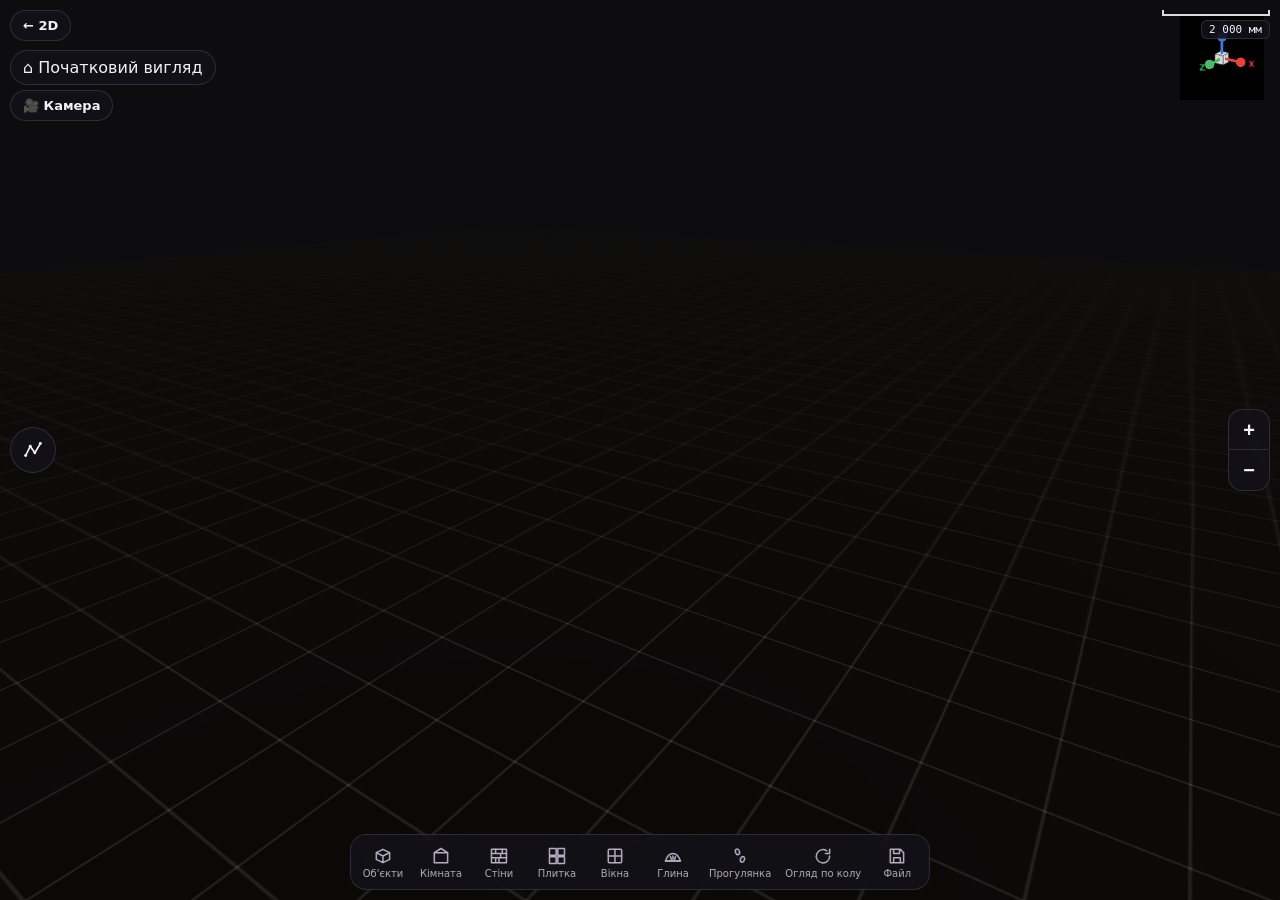
==== 3d/index.html @ ae43853b "3D: "Глина" — stick mass onto a surface, press it flat, cut along a line, triangular knife, notched " ====
<!DOCTYPE html>
<html lang="uk">
<head>
<meta charset="UTF-8">
<meta name="viewport" content="width=device-width, initial-scale=1.0, viewport-fit=cover, user-scalable=no">
<title>Creslarnet — 3D режим</title>

<link rel="manifest" href="../manifest.json">
<meta name="theme-color" content="#8338ec">
<link rel="icon" href="../icons/icon-192.png" type="image/png">
<link rel="apple-touch-icon" href="../icons/apple-touch-icon.png">
<meta name="apple-mobile-web-app-capable" content="yes">
<meta name="apple-mobile-web-app-status-bar-style" content="black-translucent">
<meta name="apple-mobile-web-app-title" content="Creslarnet">
<meta name="mobile-web-app-capable" content="yes">

<link rel="stylesheet" href="style.css">

<script type="importmap">
{
  "imports": {
    "three": "./vendor/three/three.module.min.js"
  }
}
</script>
</head>
<body>
  <canvas id="viewport"></canvas>

  <a href="../index.html" class="back-link" title="Повернутись до 2D-режиму">← 2D</a>
  <button id="resetViewBtn" class="back-link reset-view-btn" title="Скинути камеру до початкового вигляду">⌂ Початковий вигляд</button>

  <!-- "Камера" settings: field-of-view slider + look sensitivity, folded
       away behind this one button until asked for — see app.js. -->
  <button id="camSettingsBtn" class="back-link cam-settings-btn" title="Налаштування камери: кут огляду і чутливість повороту">🎥 Камера</button>
  <div id="camSettingsPanel" class="cam-settings-panel hidden">
    <div class="cam-settings-head">
      <span>Камера</span>
      <button id="camSettingsClose" title="Сховати">✕</button>
    </div>
    <label class="cam-row">
      <span>Кут огляду</span>
      <input type="range" id="fovSlider" min="60" max="120" step="1" value="60">
      <output id="fovValue">60°</output>
    </label>
    <label class="cam-row">
      <span>Чутливість повороту</span>
      <input type="range" id="lookSensSlider" min="20" max="300" step="5" value="100">
      <output id="lookSensValue">100%</output>
    </label>
  </div>

  <div id="crosshair" class="crosshair hidden" aria-hidden="true">
    <svg viewBox="0 0 24 24"><path d="M12 4v6M12 14v6M4 12h6M14 12h6"/></svg>
  </div>

  <!-- Dolly forward/back straight along the camera's own view direction —
       see wireZoomButton in app.js. -->
  <div id="zoomControl" class="zoom-control">
    <button id="zoomInBtn" title="Наблизити">+</button>
    <button id="zoomOutBtn" title="Віддалити — побачити більше, наприклад, всю стіну">−</button>
  </div>

  <!-- Room minimap — top-down floor plan with a dot for the camera and a
       wedge for which way it's facing. Only shown while actually standing
       inside a room (see updateMinimap in app.js). -->
  <div id="minimapWrap" class="minimap-wrap hidden">
    <canvas id="minimapCanvas" width="200" height="200"></canvas>
    <span id="minimapCoords" class="minimap-coords"></span>
  </div>

  <!-- Own dedicated corner button (not sharing the crowded bottom toolbar
       row) — tap to start/stop drawing a free 3D polyline. -->
  <button id="spatialLineFab" class="fab fab-spatialline" title="Жила — лінія в просторі по осях X / Y / Z / H">
    <svg viewBox="0 0 24 24"><path d="M4 18 L9 8 L14 15 L20 5"/><circle cx="4" cy="18" r="1.6" fill="currentColor" stroke="none"/><circle cx="9" cy="8" r="1.6" fill="currentColor" stroke="none"/><circle cx="14" cy="15" r="1.6" fill="currentColor" stroke="none"/><circle cx="20" cy="5" r="1.6" fill="currentColor" stroke="none"/></svg>
  </button>

  <button id="walkExit" class="walk-exit hidden">✕ Вихід із прогулянки</button>

  <div id="toast" class="toast hidden"></div>

  <div id="scaleBar" class="scale-bar" aria-hidden="true">
    <div id="scaleBarFill" class="scale-bar-fill"></div>
    <span id="scaleBarLabel" class="scale-bar-label">—</span>
  </div>

  <!-- Engineering-style dimension lines (arrow-to-arrow + mm label) spanning
       the selected object's own X/Y/Z extents -->
  <svg id="dimensionOverlay" class="dimension-overlay">
    <defs>
      <marker id="dimArrowX" viewBox="0 0 10 10" refX="8" refY="5" markerWidth="6" markerHeight="6" orient="auto-start-reverse">
        <path d="M0,0 L10,5 L0,10 z" fill="#d83e3e"></path>
      </marker>
      <marker id="dimArrowY" viewBox="0 0 10 10" refX="8" refY="5" markerWidth="6" markerHeight="6" orient="auto-start-reverse">
        <path d="M0,0 L10,5 L0,10 z" fill="#3a6cd8"></path>
      </marker>
      <marker id="dimArrowZ" viewBox="0 0 10 10" refX="8" refY="5" markerWidth="6" markerHeight="6" orient="auto-start-reverse">
        <path d="M0,0 L10,5 L0,10 z" fill="#3aa85a"></path>
      </marker>
      <marker id="dimArrowTotal" viewBox="0 0 10 10" refX="8" refY="5" markerWidth="7" markerHeight="7" orient="auto-start-reverse">
        <path d="M0,0 L10,5 L0,10 z" fill="#39ff7a"></path>
      </marker>
    </defs>
    <!-- The one overall "start of the object -> end of the object" span
         (its full bounding-box diagonal), always bright green so it reads
         at a glance next to the softer per-axis X/Y/Z lines below — shown
         automatically the moment an object is selected, which in practice
         is also the moment it's created (every add/convert/finish flow
         ends with select(newRecord)). -->
    <g id="dimGroupTotal" class="dim-group hidden">
      <line class="dim-line dim-line-total" marker-start="url(#dimArrowTotal)" marker-end="url(#dimArrowTotal)"></line>
      <text class="dim-text dim-text-total"></text>
    </g>
    <g id="dimGroupX" class="dim-group hidden">
      <line class="dim-line dim-line-x" marker-start="url(#dimArrowX)" marker-end="url(#dimArrowX)"></line>
      <text class="dim-text dim-text-x"></text>
    </g>
    <g id="dimGroupY" class="dim-group hidden">
      <line class="dim-line dim-line-y" marker-start="url(#dimArrowY)" marker-end="url(#dimArrowY)"></line>
      <text class="dim-text dim-text-y"></text>
    </g>
    <g id="dimGroupZ" class="dim-group hidden">
      <line class="dim-line dim-line-z" marker-start="url(#dimArrowZ)" marker-end="url(#dimArrowZ)"></line>
      <text class="dim-text dim-text-z"></text>
    </g>
    <!-- One <g class="hole-label"> per cut hole on the selected object,
         built/recycled in app.js's updateHoleLabels(). -->
    <g id="holeLabelsGroup"></g>
    <!-- Width/height callouts for every tile cut down from the standard
         size — always on, not gated by selection, built in
         updateTileCutLabels(). -->
    <g id="tileCutLabelsGroup"></g>
    <!-- Live segment-length readout while dragging a "Просторова лінія"
         gizmo arrow — see updateSpatialLineLengthLabel(). -->
    <g id="spatialLineLengthGroup" class="dim-group hidden">
      <line class="dim-line spatial-line-length-line"></line>
      <text class="dim-text spatial-line-length-text"></text>
    </g>
    <!-- Turn angle vs. the previous committed segment, from the second
         segment on — see computeSpatialLineTurnAngle()/updateSpatialLineAngleLabel(),
         toggled by the "Показати градуси" button in the draft pill. -->
    <g id="spatialLineAngleGroup" class="dim-group hidden">
      <text class="dim-text spatial-line-angle-text"></text>
    </g>
    <!-- One <g class="pipe-run-label"> per converted pipe/wire/rebar run
         from "Просторова лінія" — always on, built in
         updateSpatialLineTypeLabels(). -->
    <g id="spatialLineLabelsGroup"></g>
    <!-- One <g class="room-part-label"> per room part (floor, ceiling, 4
         walls) — a small colour-matched badge with its virtual reference
         letter (A–F). Always on while inside/near a room, built in
         updateRoomPartLabels(). -->
    <g id="roomPartLabelsGroup"></g>
  </svg>

  <!-- Selection contextual panel (shown when an object is picked) -->
  <div id="selectionPanel" class="panel selection-panel hidden"></div>

  <!-- "⚙ Властивості" chip — pops up under the finger after a long press on
       the selected object; tapping it opens the properties panel below. -->
  <button id="propsIcon" class="props-icon hidden">⚙ Властивості</button>
  <div id="propsPanel" class="panel props-panel hidden"></div>

  <!-- Transient pill shown during move-drag / hole-placement sub-modes -->
  <div id="modePill" class="mode-pill hidden"></div>

  <!-- Popovers opened from the bottom toolbar -->
  <div id="popover" class="panel popover hidden"></div>

  <nav id="toolbar" class="toolbar">
    <button class="tb-btn" data-panel="objects" title="Об'єкти">
      <svg viewBox="0 0 24 24"><path d="M4 8 L12 4 L20 8 L20 16 L12 20 L4 16 Z M4 8 L12 12 L20 8 M12 12 L12 20"/></svg>
      <span>Об'єкти</span>
    </button>
    <button class="tb-btn" data-panel="room" title="Кімната">
      <svg viewBox="0 0 24 24"><path d="M4 20 V8 L12 3 L20 8 V20 Z M4 20 H20 M4 8 H20"/></svg>
      <span>Кімната</span>
    </button>
    <button class="tb-btn" data-panel="walls" title="Стіни">
      <svg viewBox="0 0 24 24"><rect x="3" y="4" width="18" height="16"/><path d="M3 9 H21 M3 14 H21 M8 4 V9 M14 9 V14 M8 14 V19 M16 4 V9 M12 14 V19"/></svg>
      <span>Стіни</span>
    </button>
    <button class="tb-btn" data-panel="tile3d" title="Плитка">
      <svg viewBox="0 0 24 24"><rect x="3" y="3" width="8" height="8"/><rect x="13" y="3" width="8" height="8"/><rect x="3" y="13" width="8" height="8"/><rect x="13" y="13" width="8" height="8"/></svg>
      <span>Плитка</span>
    </button>
    <button class="tb-btn" data-panel="windows" title="Вікна">
      <svg viewBox="0 0 24 24"><rect x="4" y="4" width="16" height="16" rx="1"/><path d="M12 4 V20 M4 12 H20"/></svg>
      <span>Вікна</span>
    </button>
    <button class="tb-btn" id="clayToggle" title="Глина — наліпити масу на поверхню, розплющити, різати, прорізати рівчики">
      <svg viewBox="0 0 24 24"><path d="M3 18 C5 12 8 9 12 9 C16 9 19 12 21 18 Z"/><path d="M3 18 H21"/><path d="M9 13 L10 16 M12 12 L12 16 M15 13 L14 16"/></svg>
      <span>Глина</span>
    </button>
    <button class="tb-btn" id="walkToggle" title="Прогулянка від першої особи">
      <svg viewBox="0 0 24 24"><ellipse cx="9" cy="7" rx="2.4" ry="3.4" transform="rotate(-18 9 7)"/><ellipse cx="15" cy="16" rx="2.4" ry="3.4" transform="rotate(18 15 16)"/></svg>
      <span>Прогулянка</span>
    </button>
    <button class="tb-btn" id="autoRotateToggle" title="Огляд по колу на місці — камера сама повільно обертається">
      <svg viewBox="0 0 24 24"><path d="M20 12 A8 8 0 1 1 16.6 5.8"/><path d="M20 4 V9 H15" fill="none"/></svg>
      <span>Огляд по колу</span>
    </button>
    <button class="tb-btn" data-panel="file" title="Файл">
      <svg viewBox="0 0 24 24"><path d="M4 4 H16 L20 8 V20 H4 Z M8 4 V9 H15 V4 M8 20 V14 H16 V20"/></svg>
      <span>Файл</span>
    </button>
  </nav>

  <input type="file" id="fileInput" accept="application/json,.json" class="hidden">

  <script type="module" src="app.js"></script>
</body>
</html>
---- 3d/style.css ----
:root {
  --accent: #8338ec;
  --accent-ink: #6423c4;
  --hud-bg: rgba(20, 18, 26, 0.78);
  --hud-bg-solid: #1c1a22;
  --hud-line: rgba(255, 255, 255, 0.12);
  --hud-text: #f4f2f8;
  --hud-text-muted: #b3aec0;
  --danger: #e0776a;
}

* { box-sizing: border-box; -webkit-tap-highlight-color: transparent; }

html, body {
  margin: 0;
  height: 100%;
  overflow: hidden;
  background: #16232a;
  font-family: "Public Sans", "Segoe UI", system-ui, sans-serif;
  color: var(--hud-text);
}

.hidden { display: none !important; }

#viewport {
  position: fixed;
  inset: 0;
  display: block;
  touch-action: none;
}

/* ---------- back link ---------- */
.back-link {
  position: fixed;
  top: max(10px, env(safe-area-inset-top));
  left: 10px;
  z-index: 20;
  background: var(--hud-bg);
  color: var(--hud-text);
  text-decoration: none;
  font-size: 13px;
  font-weight: 600;
  padding: 7px 12px;
  border-radius: 999px;
  border: 1px solid var(--hud-line);
  backdrop-filter: blur(8px);
}

.reset-view-btn {
  top: calc(max(10px, env(safe-area-inset-top)) + 40px);
  font: inherit;
  cursor: pointer;
}

/* ---------- "Камера" settings: button + fold-away panel ---------- */
.cam-settings-btn {
  top: calc(max(10px, env(safe-area-inset-top)) + 80px);
  font: inherit;
  font-size: 13px;
  font-weight: 600;
  cursor: pointer;
}
.cam-settings-btn.on { background: var(--accent); border-color: var(--accent); }
.cam-settings-panel {
  position: fixed;
  top: calc(max(10px, env(safe-area-inset-top)) + 120px);
  left: 10px;
  z-index: 22;
  width: min(250px, calc(100vw - 20px));
  background: var(--hud-bg-solid);
  border: 1px solid var(--hud-line);
  border-radius: 12px;
  padding: 8px 10px 10px;
  box-shadow: 0 12px 32px -10px rgba(0, 0, 0, 0.55);
}
.cam-settings-head {
  display: flex;
  align-items: center;
  justify-content: space-between;
  font-size: 11px;
  text-transform: uppercase;
  letter-spacing: 0.08em;
  color: var(--hud-text-muted);
  font-weight: 600;
  margin-bottom: 4px;
}
.cam-settings-head button {
  border: none;
  background: none;
  color: var(--hud-text-muted);
  font-size: 14px;
  padding: 2px 4px;
  cursor: pointer;
}
.cam-row {
  display: grid;
  grid-template-columns: 1fr auto;
  align-items: center;
  column-gap: 8px;
  font-size: 12.5px;
  margin-top: 6px;
}
.cam-row span { grid-column: 1; }
.cam-row output {
  grid-column: 2;
  grid-row: 1;
  font-variant-numeric: tabular-nums;
  color: var(--hud-text-muted);
}
.cam-row input[type="range"] {
  grid-column: 1 / -1;
  width: 100%;
  accent-color: var(--accent);
  margin: 4px 0 0;
}

/* ---------- bottom toolbar ---------- */
.toolbar {
  position: fixed;
  left: 50%;
  bottom: max(10px, env(safe-area-inset-bottom));
  transform: translateX(-50%);
  z-index: 20;
  display: flex;
  gap: 2px;
  padding: 4px;
  overflow-x: auto;
  background: var(--hud-bg);
  border: 1px solid var(--hud-line);
  border-radius: 16px;
  backdrop-filter: blur(10px);
  max-width: calc(100vw - 16px);
}

.tb-btn {
  display: flex;
  flex-direction: column;
  align-items: center;
  gap: 2px;
  min-width: 56px;
  padding: 7px 6px 6px;
  border: none;
  background: transparent;
  color: var(--hud-text-muted);
  border-radius: 12px;
  font: inherit;
  font-size: 10px;
  cursor: pointer;
}

.tb-btn svg {
  width: 20px;
  height: 20px;
  fill: none;
  stroke: currentColor;
  stroke-width: 1.8;
  stroke-linecap: round;
  stroke-linejoin: round;
}

.tb-btn.active, .tb-btn.on {
  background: var(--accent);
  color: #fff;
}

.tb-btn:active { opacity: 0.8; }

/* ---------- generic floating panel ---------- */
.panel {
  position: fixed;
  left: 50%;
  bottom: calc(64px + max(10px, env(safe-area-inset-bottom)));
  transform: translateX(-50%);
  z-index: 19;
  background: var(--hud-bg-solid);
  border: 1px solid var(--hud-line);
  border-radius: 14px;
  padding: 10px;
  max-width: calc(100vw - 16px);
  width: 300px;
  max-height: 46vh;
  overflow-y: auto;
  box-shadow: 0 12px 32px -10px rgba(0, 0, 0, 0.55);
}

/* ---------- selection panel as a drag-to-open drawer ----------
   Bottom-centre is exactly where a just-selected object's own move/rotate
   gizmo tends to land on screen too (objects are usually somewhere near the
   middle of the view when you tap them) — the full panel sitting there,
   solid, made the gizmo behind it completely untouchable the moment
   anything was selected, with no way to get it out of the way. Now it opens
   collapsed to just a small grip handle (see select() resetting the state
   on every new selection) — full controls are one drag/tap of the handle
   away, and the same gesture collapses it back down when you want the 3D
   view clear again. */
.selection-panel { padding: 0; overflow: visible; }
.panel-grip {
  display: flex;
  align-items: center;
  justify-content: center;
  gap: 8px;
  height: 40px;
  padding: 0 14px;
  touch-action: none;
  cursor: grab;
}
.grip-bar { width: 36px; height: 4px; border-radius: 2px; background: var(--hud-line); }
.grip-label {
  font-size: 12px;
  font-weight: 600;
  color: var(--hud-text-muted);
  white-space: nowrap;
  overflow: hidden;
  text-overflow: ellipsis;
}
.panel-body { display: none; padding: 0 10px 10px; }
.selection-panel:not(.collapsed) .panel-body {
  display: block;
  max-height: 42vh;
  overflow-y: auto;
}

.panel h3 {
  margin: 0 0 8px;
  font-size: 11px;
  text-transform: uppercase;
  letter-spacing: 0.08em;
  color: var(--hud-text-muted);
  font-weight: 600;
}

.panel-row {
  display: flex;
  flex-wrap: wrap;
  gap: 6px;
  margin-bottom: 10px;
}

.panel-row:last-child { margin-bottom: 0; }

.pbtn {
  display: flex;
  align-items: center;
  gap: 6px;
  padding: 8px 10px;
  border-radius: 9px;
  border: 1px solid var(--hud-line);
  background: #262330;
  color: var(--hud-text);
  font: inherit;
  font-size: 12.5px;
  cursor: pointer;
}

.pbtn svg {
  width: 16px;
  height: 16px;
  fill: none;
  stroke: currentColor;
  stroke-width: 1.8;
  stroke-linecap: round;
  stroke-linejoin: round;
}

.pbtn.wide { flex: 1 1 100%; justify-content: center; }

.library-row {
  flex-wrap: nowrap;
  width: 100%;
}

.library-row .pbtn:first-child {
  flex: 1;
  min-width: 0;
  overflow: hidden;
  text-overflow: ellipsis;
  white-space: nowrap;
  justify-content: flex-start;
}
.pbtn.on { background: var(--accent); border-color: var(--accent); }
.pbtn.danger { color: var(--danger); }
.pbtn.danger:active { background: rgba(224, 119, 106, 0.15); }

.swatch {
  width: 30px;
  height: 30px;
  border-radius: 50%;
  border: 2px solid transparent;
  padding: 0;
  cursor: pointer;
}

.swatch.selected { border-color: #fff; }

.swatch-custom {
  width: 30px;
  height: 30px;
  border-radius: 50%;
  border: 1px solid var(--hud-line);
  padding: 0;
  background: conic-gradient(red, yellow, lime, cyan, blue, magenta, red);
  cursor: pointer;
}

.close-x {
  position: absolute;
  top: 8px;
  right: 8px;
  width: 26px;
  height: 26px;
  border-radius: 50%;
  border: none;
  background: #2c2938;
  color: var(--hud-text);
  font-size: 14px;
  line-height: 1;
  cursor: pointer;
}

.panel-title {
  font-weight: 700;
  font-size: 14px;
  margin: 0 0 8px;
  padding-right: 24px;
}

.stepper {
  display: flex;
  align-items: center;
  gap: 8px;
  background: #262330;
  border: 1px solid var(--hud-line);
  border-radius: 9px;
  padding: 4px 8px;
}

.stepper button {
  width: 24px;
  height: 24px;
  border-radius: 50%;
  border: none;
  background: #3a3648;
  color: var(--hud-text);
  font-size: 14px;
  cursor: pointer;
}

.stepper span {
  min-width: 44px;
  text-align: center;
  font-variant-numeric: tabular-nums;
  font-size: 12.5px;
}

/* ---------- optical zoom (camera.fov) ---------- */
.zoom-control {
  position: fixed;
  right: max(10px, env(safe-area-inset-right));
  top: 50%;
  transform: translateY(-50%);
  z-index: 18;
  display: flex;
  flex-direction: column;
  background: var(--hud-bg);
  border: 1px solid var(--hud-line);
  border-radius: 14px;
  backdrop-filter: blur(8px);
  overflow: hidden;
}
.zoom-control button {
  width: 40px;
  height: 40px;
  border: none;
  background: none;
  color: var(--hud-text);
  font-size: 20px;
  font-weight: 600;
  line-height: 1;
  cursor: pointer;
}
.zoom-control button:first-child { border-bottom: 1px solid var(--hud-line); }
.zoom-control button:active { background: rgba(255, 255, 255, 0.12); }

/* ---------- "Просторова лінія" — own corner button, not in the toolbar ---------- */
.fab {
  position: fixed;
  z-index: 19;
  width: 46px;
  height: 46px;
  border-radius: 50%;
  border: 1px solid var(--hud-line);
  background: var(--hud-bg);
  backdrop-filter: blur(8px);
  color: var(--hud-text);
  display: flex;
  align-items: center;
  justify-content: center;
  padding: 0;
}
.fab svg { width: 22px; height: 22px; fill: none; stroke: currentColor; stroke-width: 1.8; stroke-linecap: round; stroke-linejoin: round; }
.fab.on { background: var(--accent); border-color: var(--accent); color: #fff; }
.fab-spatialline {
  left: max(10px, env(safe-area-inset-left));
  top: 50%;
  transform: translateY(-50%);
}

/* ---------- scale bar ---------- */
.scale-bar {
  position: fixed;
  right: max(10px, env(safe-area-inset-right));
  top: max(10px, env(safe-area-inset-top));
  z-index: 17;
  display: flex;
  flex-direction: column;
  align-items: flex-end;
  gap: 4px;
  pointer-events: none;
}

.scale-bar-fill {
  height: 6px;
  min-width: 4px;
  border-left: 2px solid rgba(255, 255, 255, 0.85);
  border-right: 2px solid rgba(255, 255, 255, 0.85);
  border-bottom: 2px solid rgba(255, 255, 255, 0.85);
  transition: width 0.1s ease-out;
}

.scale-bar-label {
  font-family: "IBM Plex Mono", ui-monospace, monospace;
  font-size: 11px;
  font-variant-numeric: tabular-nums;
  color: var(--hud-text);
  background: var(--hud-bg);
  border: 1px solid var(--hud-line);
  border-radius: 6px;
  padding: 2px 7px;
  backdrop-filter: blur(6px);
}

/* ---------- engineering-style dimension lines on the selected object ---------- */
.dimension-overlay {
  position: fixed;
  inset: 0;
  width: 100%;
  height: 100%;
  z-index: 16;
  pointer-events: none;
}
.dim-group.hidden { display: none; }
.dim-line { stroke-width: 1.5; }
.dim-line-x { stroke: #d83e3e; }
.dim-line-y { stroke: #3a6cd8; }
.dim-line-z { stroke: #3aa85a; }
.dim-text {
  font-family: "IBM Plex Mono", ui-monospace, monospace;
  font-size: 11px;
  font-weight: 700;
  paint-order: stroke;
  stroke: rgba(20, 18, 26, 0.85);
  stroke-width: 3px;
  stroke-linejoin: round;
  text-anchor: middle;
  dominant-baseline: middle;
}
.dim-text-x { fill: #ff8f8f; }
.dim-text-y { fill: #8fb4ff; }
.dim-text-z { fill: #7be09a; }
.dim-line-total { stroke: #39ff7a; stroke-width: 2.25; }
.dim-text-total {
  font-family: "IBM Plex Mono", ui-monospace, monospace;
  font-size: 12px;
  font-weight: 800;
  fill: #39ff7a;
  paint-order: stroke;
  stroke: rgba(20, 18, 26, 0.85);
  stroke-width: 3px;
  stroke-linejoin: round;
  text-anchor: middle;
  dominant-baseline: middle;
}

/* ---------- hole/cutout diameter callouts ---------- */
.hole-label .hole-leader { stroke: #f4f2f8; stroke-width: 1.2; opacity: 0.85; }
.hole-label .hole-dot { fill: #f4f2f8; }
.hole-label .hole-text {
  font-family: "IBM Plex Mono", ui-monospace, monospace;
  font-size: 11px;
  font-weight: 700;
  fill: #f4f2f8;
  paint-order: stroke;
  stroke: rgba(20, 18, 26, 0.85);
  stroke-width: 3px;
  stroke-linejoin: round;
  dominant-baseline: middle;
}

/* ---------- "Просторова лінія" — live length + converted-run labels ---------- */
.spatial-line-length-line { stroke: #8338ec; stroke-width: 1.5; }
.spatial-line-length-text {
  font-family: "IBM Plex Mono", ui-monospace, monospace;
  font-size: 12px;
  font-weight: 700;
  fill: #cbb0ff;
  paint-order: stroke;
  stroke: rgba(20, 18, 26, 0.85);
  stroke-width: 3px;
  stroke-linejoin: round;
  text-anchor: middle;
  dominant-baseline: middle;
}
.spatial-line-angle-text {
  font-family: "IBM Plex Mono", ui-monospace, monospace;
  font-size: 12px;
  font-weight: 700;
  fill: #ffd60a;
  paint-order: stroke;
  stroke: rgba(20, 18, 26, 0.85);
  stroke-width: 3px;
  stroke-linejoin: round;
  text-anchor: middle;
  dominant-baseline: middle;
}
.pipe-run-label {
  font-family: "IBM Plex Mono", ui-monospace, monospace;
  font-size: 11px;
  font-weight: 700;
  fill: #f4f2f8;
  paint-order: stroke;
  stroke: rgba(20, 18, 26, 0.85);
  stroke-width: 3px;
  stroke-linejoin: round;
  text-anchor: middle;
  dominant-baseline: middle;
}

/* ---------- room part reference letters (floor/ceiling/walls, A–F) ---------- */
.room-part-badge {
  stroke: rgba(20, 18, 26, 0.85);
  stroke-width: 1.5px;
}
.room-part-text {
  font-family: "IBM Plex Mono", ui-monospace, monospace;
  font-size: 11px;
  font-weight: 700;
  fill: #14121a;
  text-anchor: middle;
  dominant-baseline: middle;
  pointer-events: none;
}

/* ---------- object dimension readout ---------- */
.dim-readout {
  margin: 0 0 10px;
  font-family: "IBM Plex Mono", ui-monospace, monospace;
  font-size: 12.5px;
  font-variant-numeric: tabular-nums;
  color: var(--hud-text-muted);
}

/* ---------- per-axis resize (arrows + exact-mm field) ---------- */
.size-section {
  display: flex;
  flex-direction: column;
  gap: 6px;
  margin-bottom: 10px;
}

.size-row {
  display: flex;
  align-items: center;
  gap: 6px;
}

.axis-label {
  width: 14px;
  flex-shrink: 0;
  font-family: "IBM Plex Mono", ui-monospace, monospace;
  font-weight: 700;
  font-size: 12px;
  color: var(--hud-text-muted);
  text-align: center;
}

.stepper-btn {
  width: 26px;
  height: 26px;
  flex-shrink: 0;
  border-radius: 50%;
  border: none;
  background: #3a3648;
  color: var(--hud-text);
  font-size: 15px;
  line-height: 1;
  cursor: pointer;
}

.size-input {
  flex: 1;
  min-width: 0;
  background: #262330;
  border: 1px solid var(--hud-line);
  border-radius: 7px;
  color: var(--hud-text);
  padding: 6px 4px;
  font: inherit;
  font-size: 13px;
  text-align: center;
  font-variant-numeric: tabular-nums;
}

.size-input:focus-visible {
  outline: 2px solid var(--accent);
  outline-offset: 1px;
}

.unit-label {
  width: 24px;
  flex-shrink: 0;
  font-size: 11px;
  color: var(--hud-text-muted);
}

/* ---------- transient mode pill (move / hole placement / paper drawing) ---------- */
.mode-pill {
  position: fixed;
  left: 50%;
  bottom: calc(64px + max(10px, env(safe-area-inset-bottom)));
  transform: translateX(-50%);
  z-index: 21;
  display: flex;
  align-items: center;
  justify-content: center;
  flex-wrap: wrap;
  gap: 10px;
  max-width: calc(100vw - 16px);
  background: var(--hud-bg-solid);
  border: 1px solid var(--accent);
  border-radius: 16px;
  padding: 8px 8px 8px 16px;
  font-size: 13px;
  box-shadow: 0 12px 32px -10px rgba(0, 0, 0, 0.55);
}

.mode-pill button {
  border: none;
  background: var(--accent);
  color: #fff;
  border-radius: 999px;
  padding: 7px 14px;
  font: inherit;
  font-size: 12.5px;
  font-weight: 600;
  cursor: pointer;
}

.bend-angle-slider {
  width: 140px;
  accent-color: var(--accent);
}
.bend-angle-label {
  font-variant-numeric: tabular-nums;
  color: var(--hud-text);
  min-width: 34px;
  text-align: right;
}

/* ---------- "Властивості": long-press chip + properties panel ---------- */
.props-icon {
  position: fixed;
  z-index: 23;
  background: var(--accent);
  color: #fff;
  border: 1px solid rgba(255, 255, 255, 0.35);
  border-radius: 999px;
  padding: 10px 16px;
  font: inherit;
  font-size: 13.5px;
  font-weight: 600;
  box-shadow: 0 10px 26px -8px rgba(0, 0, 0, 0.6);
  cursor: pointer;
}
.props-panel { z-index: 22; max-height: 56vh; }
.props-panel h3 { margin: 10px 0 6px; }
.prop-row { margin-bottom: 8px; }
.prop-label { flex: 0 0 92px; font-size: 12.5px; color: var(--hud-text-muted); }
.prop-unit { width: 40px; }

/* "Глина": the row of tool buttons inside the pill */
.mode-pill .clay-tools {
  flex: 1 1 100%;
  justify-content: center;
  margin: 0;
}
.mode-pill .clay-tools button {
  background: #262330;
  border: 1px solid var(--hud-line);
  color: var(--hud-text);
  padding: 7px 10px;
}
.mode-pill .clay-tools button.on {
  background: var(--accent);
  border-color: var(--accent);
  color: #fff;
}

/* small labelled number fields inside the pill ("⌀ 10 мм", "H нахил 45°") */
.pill-field {
  display: inline-flex;
  align-items: center;
  gap: 4px;
  font-size: 12px;
  color: var(--hud-text-muted);
  white-space: nowrap;
}
.pill-num {
  width: 54px;
  background: #262330;
  border: 1px solid var(--hud-line);
  border-radius: 7px;
  color: var(--hud-text);
  padding: 5px 4px;
  font: inherit;
  font-size: 13px;
  text-align: center;
  font-variant-numeric: tabular-nums;
}
.pill-num:focus-visible { outline: 2px solid var(--accent); outline-offset: 1px; }

.mode-pill button.ghost {
  background: transparent;
  color: var(--hud-text-muted);
}
.mode-pill button.on {
  background: #fff;
  color: var(--accent-ink);
}

/* ---------- toast ---------- */
.toast {
  position: fixed;
  top: max(56px, calc(env(safe-area-inset-top) + 48px));
  left: 50%;
  transform: translateX(-50%);
  z-index: 25;
  background: var(--hud-bg-solid);
  border: 1px solid var(--hud-line);
  color: var(--hud-text);
  padding: 8px 16px;
  border-radius: 999px;
  font-size: 12.5px;
  max-width: calc(100vw - 32px);
  text-align: center;
  pointer-events: none;
}

/* ---------- first-person overlay ---------- */
.crosshair {
  position: fixed;
  top: 50%;
  left: 50%;
  transform: translate(-50%, -50%);
  z-index: 15;
  color: rgba(255, 255, 255, 0.85);
  pointer-events: none;
}
.crosshair svg { width: 22px; height: 22px; stroke: currentColor; stroke-width: 1.6; fill: none; }

/* ---------- room minimap (top-down position indicator) ---------- */
.minimap-wrap {
  position: fixed;
  left: max(10px, env(safe-area-inset-left));
  bottom: max(10px, env(safe-area-inset-bottom));
  z-index: 18;
  display: flex;
  flex-direction: column;
  align-items: center;
  gap: 4px;
  background: var(--hud-bg);
  border: 1px solid var(--hud-line);
  border-radius: 12px;
  padding: 6px;
  backdrop-filter: blur(8px);
}
#minimapCanvas {
  display: block;
  width: 100px;
  height: 100px;
  border-radius: 6px;
}
.minimap-coords {
  font-family: "IBM Plex Mono", ui-monospace, monospace;
  font-size: 10.5px;
  font-variant-numeric: tabular-nums;
  color: var(--hud-text-muted);
}

.walk-exit {
  position: fixed;
  top: max(10px, env(safe-area-inset-top));
  right: 10px;
  z-index: 20;
  background: var(--hud-bg);
  color: var(--hud-text);
  border: 1px solid var(--hud-line);
  border-radius: 999px;
  padding: 8px 14px;
  font: inherit;
  font-size: 12.5px;
  backdrop-filter: blur(8px);
}

@media (min-width: 720px) {
  .panel { width: 340px; }
}
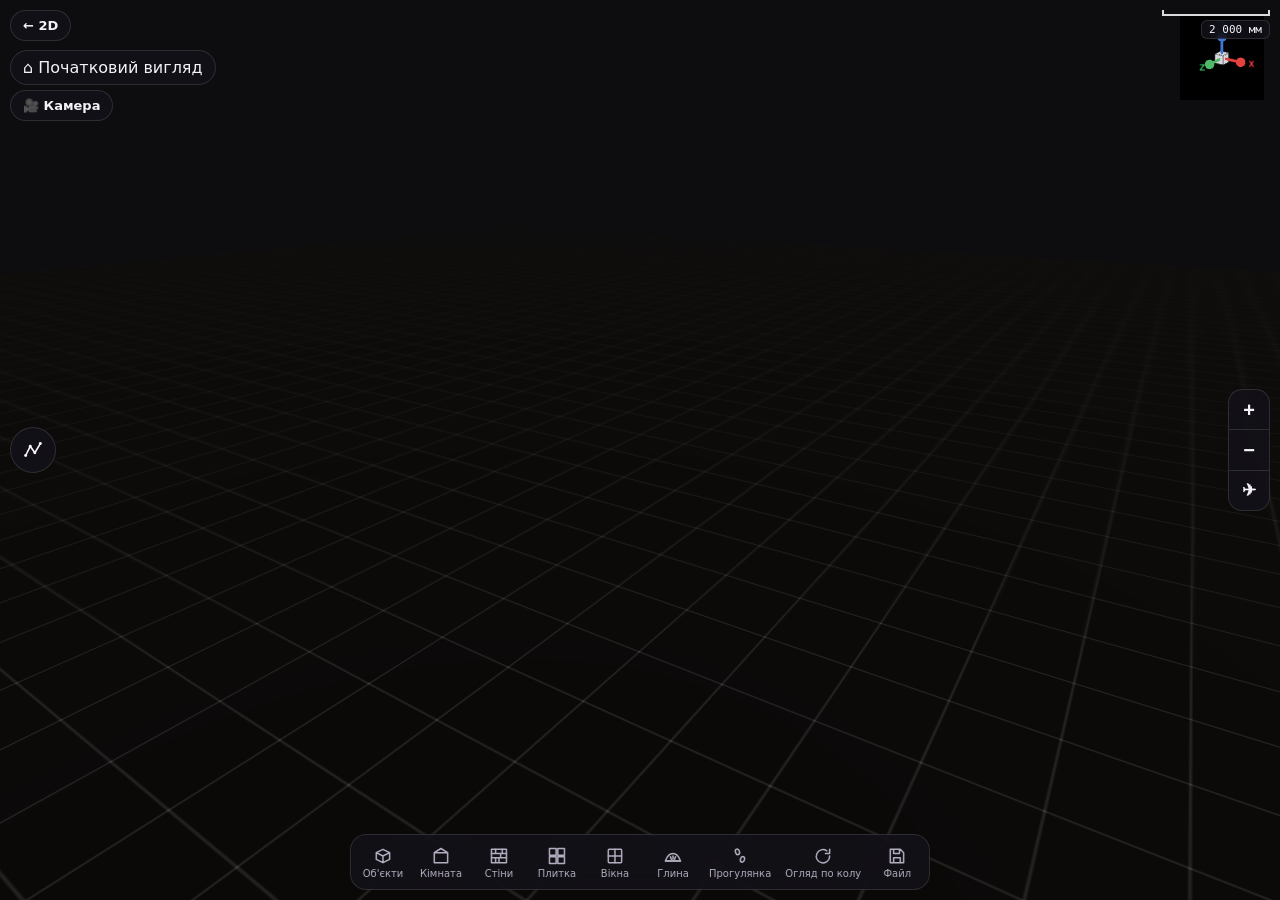
==== commit e1ddf233: "3D: "Політ" — on-screen flight controls: joystick, up/down buttons, speed slider A "✈" button under " ====
--- a/3d/index.html
+++ b/3d/index.html
@@ -59,6 +59,22 @@
   <div id="zoomControl" class="zoom-control">
     <button id="zoomInBtn" title="Наблизити">+</button>
     <button id="zoomOutBtn" title="Віддалити — побачити більше, наприклад, всю стіну">−</button>
+    <button id="flyToggle" class="fly-toggle" title="Політ — показати або сховати джойстик і кнопки «Вгору» / «Вниз»">✈</button>
+  </div>
+
+  <!-- "Політ": see-through flight controls, shown/hidden by the ✈ button
+       above. Left: speed slider + joystick (forward/back/left/right along
+       the view). Right: straight up / straight down while held. -->
+  <div id="flyLeft" class="fly-left hidden">
+    <label class="fly-speed" title="Швидкість польоту">
+      <span>Швидкість · <span id="flySpeedValue">1,5 м/с</span></span>
+      <input type="range" id="flySpeedSlider" min="0" max="100" step="1" value="62">
+    </label>
+    <div id="flyStick" class="fly-stick" title="Джойстик: вперед, назад, вліво, вправо"><div id="flyKnob" class="fly-knob"></div></div>
+  </div>
+  <div id="flyRight" class="fly-right hidden">
+    <button id="flyUpBtn" class="fly-vbtn" title="Тримайте — камера піднімається"><b>▲</b>Вгору</button>
+    <button id="flyDownBtn" class="fly-vbtn" title="Тримайте — камера опускається"><b>▼</b>Вниз</button>
   </div>
 
   <!-- Room minimap — top-down floor plan with a dot for the camera and a
--- a/3d/style.css
+++ b/3d/style.css
@@ -381,6 +381,76 @@
 .zoom-control button:first-child { border-bottom: 1px solid var(--hud-line); }
 .zoom-control button:active { background: rgba(255, 255, 255, 0.12); }
 
+/* ---------- "Політ": toggle under the zoom buttons + see-through flight controls ---------- */
+.zoom-control .fly-toggle { border-top: 1px solid var(--hud-line); font-size: 17px; }
+.zoom-control .fly-toggle.on { background: var(--accent); }
+.fly-left, .fly-right {
+  position: fixed;
+  bottom: 84px; /* re-set from app.js (layoutFlyUi) to clear whatever is open along the bottom edge */
+  z-index: 17;
+  display: flex;
+  flex-direction: column;
+  align-items: center;
+  opacity: 0.62;
+  user-select: none;
+  -webkit-user-select: none;
+}
+.fly-left { left: max(12px, env(safe-area-inset-left)); gap: 8px; }
+.fly-right { right: max(12px, env(safe-area-inset-right)); gap: 10px; }
+.fly-stick {
+  position: relative;
+  width: 124px;
+  height: 124px;
+  border-radius: 50%;
+  background: rgba(20, 18, 26, 0.45);
+  border: 1.5px solid rgba(255, 255, 255, 0.4);
+  touch-action: none;
+}
+.fly-knob {
+  position: absolute;
+  left: 50%;
+  top: 50%;
+  width: 52px;
+  height: 52px;
+  margin: -26px 0 0 -26px;
+  border-radius: 50%;
+  background: rgba(255, 255, 255, 0.55);
+  border: 1px solid rgba(255, 255, 255, 0.85);
+  pointer-events: none;
+}
+.fly-speed {
+  display: flex;
+  flex-direction: column;
+  align-items: center;
+  gap: 2px;
+  width: 140px;
+  padding: 4px 8px 5px;
+  border-radius: 10px;
+  background: rgba(20, 18, 26, 0.45);
+  font-size: 11.5px;
+  color: var(--hud-text);
+  font-variant-numeric: tabular-nums;
+}
+.fly-speed input { width: 100%; margin: 0; accent-color: var(--accent); }
+.fly-vbtn {
+  width: 64px;
+  height: 58px;
+  border-radius: 14px;
+  border: 1.5px solid rgba(255, 255, 255, 0.4);
+  background: rgba(20, 18, 26, 0.45);
+  color: #fff;
+  font: inherit;
+  font-size: 11px;
+  display: flex;
+  flex-direction: column;
+  align-items: center;
+  justify-content: center;
+  gap: 2px;
+  touch-action: none;
+}
+.fly-vbtn b { font-size: 18px; line-height: 1; }
+.fly-stick.held, .fly-vbtn.held { background: rgba(131, 56, 236, 0.55); }
+
 /* ---------- "Просторова лінія" — own corner button, not in the toolbar ---------- */
 .fab {
   position: fixed;
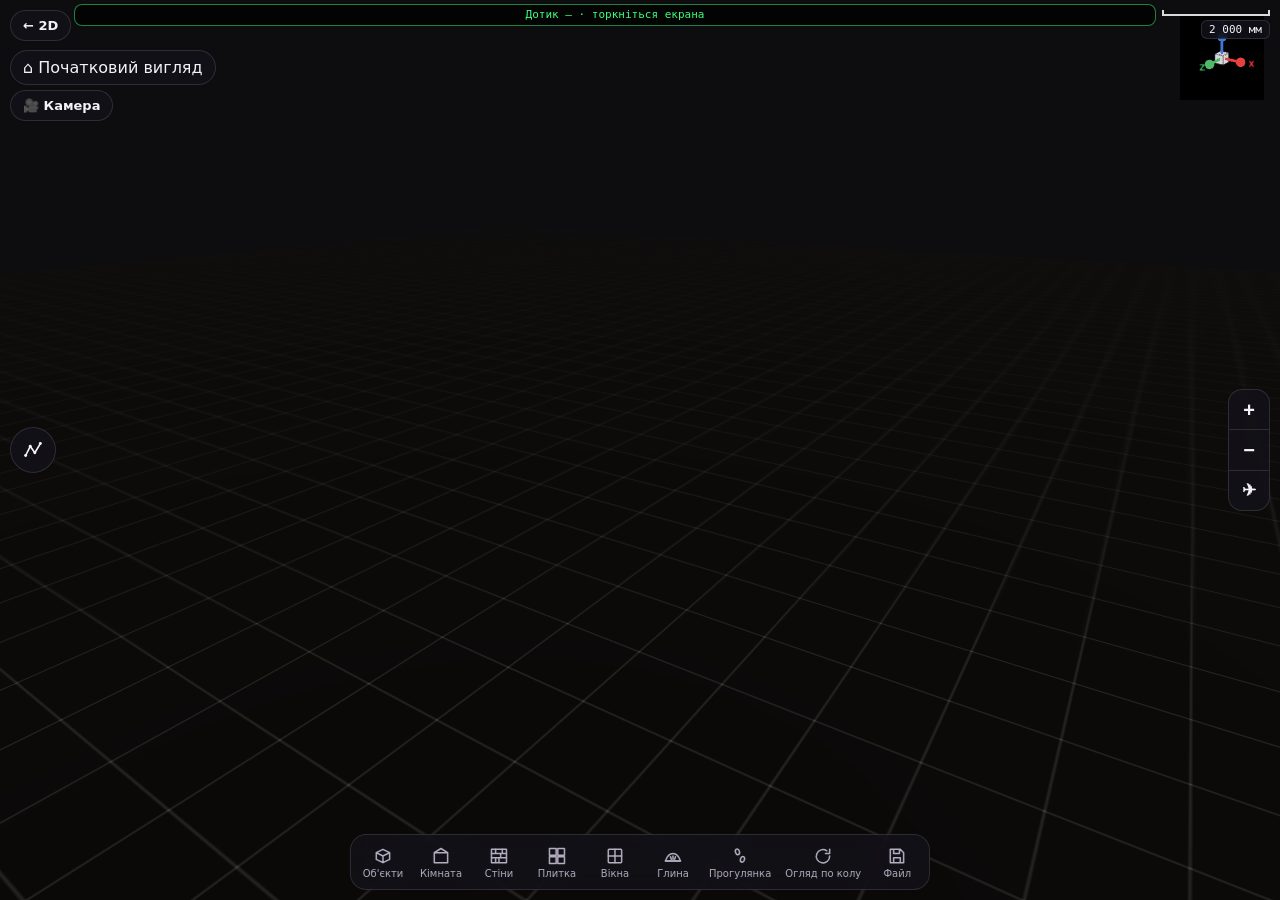
==== commit 3490b703: "3D: fix unresponsive "Жила" gizmo arrows — constant on-screen size, FOV-aware; touch debug line Foun" ====
--- a/3d/index.html
+++ b/3d/index.html
@@ -95,6 +95,10 @@
 
   <div id="toast" class="toast hidden"></div>
 
+  <!-- TEMPORARY: one-line touch debug readout (what each touch landed on) —
+       see touchDebug in app.js. Tap it to hide. -->
+  <div id="touchDebug" class="touch-debug">Дотик — · торкніться екрана</div>
+
   <div id="scaleBar" class="scale-bar" aria-hidden="true">
     <div id="scaleBarFill" class="scale-bar-fill"></div>
     <span id="scaleBarLabel" class="scale-bar-label">—</span>
--- a/3d/style.css
+++ b/3d/style.css
@@ -385,6 +385,7 @@
 .zoom-control .fly-toggle { border-top: 1px solid var(--hud-line); font-size: 17px; }
 .zoom-control .fly-toggle.on { background: var(--accent); }
 .fly-left, .fly-right {
+  pointer-events: none; /* the gaps between the controls let touches through to the scene */
   position: fixed;
   bottom: 84px; /* re-set from app.js (layoutFlyUi) to clear whatever is open along the bottom edge */
   z-index: 17;
@@ -449,7 +450,27 @@
   touch-action: none;
 }
 .fly-vbtn b { font-size: 18px; line-height: 1; }
+.fly-stick, .fly-speed, .fly-vbtn { pointer-events: auto; }
 .fly-stick.held, .fly-vbtn.held { background: rgba(131, 56, 236, 0.55); }
+
+/* ---------- TEMPORARY touch debug line ---------- */
+.touch-debug {
+  position: fixed;
+  top: max(4px, env(safe-area-inset-top));
+  left: 74px;   /* between the "← 2D" link and the scale bar */
+  right: 124px;
+  z-index: 30;
+  padding: 3px 8px;
+  border-radius: 8px;
+  background: rgba(0, 0, 0, 0.72);
+  border: 1px solid rgba(57, 255, 122, 0.5);
+  color: #39ff7a;
+  font-family: "IBM Plex Mono", ui-monospace, monospace;
+  font-size: 11px;
+  line-height: 1.3;
+  text-align: center;
+  white-space: normal;
+}
 
 /* ---------- "Просторова лінія" — own corner button, not in the toolbar ---------- */
 .fab {
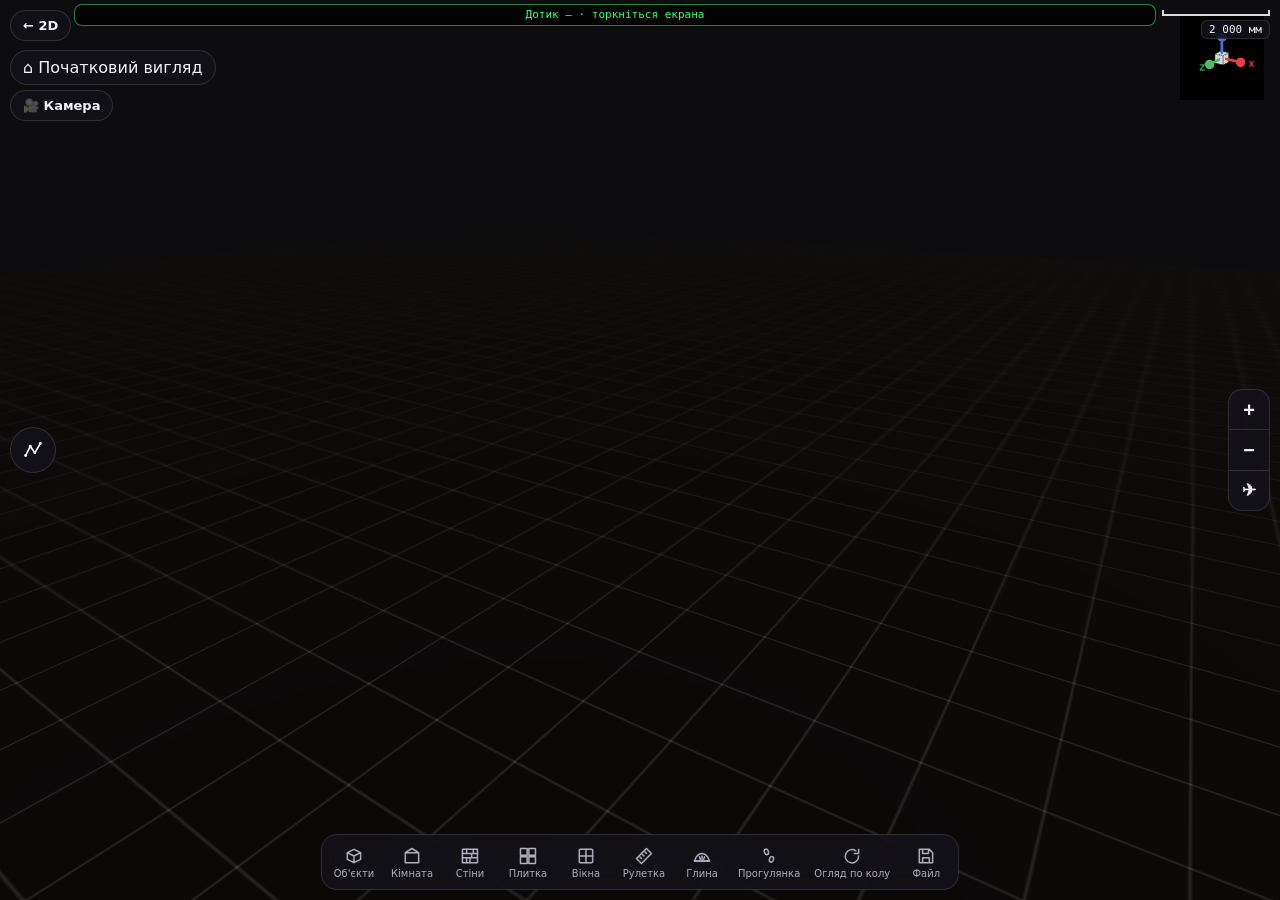
==== commit 27b19509: "3D: "Рулетка" — tape measure with snapping to vertices, edges and faces; measurements stay as dimens" ====
--- a/3d/index.html
+++ b/3d/index.html
@@ -121,28 +121,34 @@
         <path d="M0,0 L10,5 L0,10 z" fill="#39ff7a"></path>
       </marker>
     </defs>
-    <!-- The one overall "start of the object -> end of the object" span
-         (its full bounding-box diagonal), always bright green so it reads
-         at a glance next to the softer per-axis X/Y/Z lines below — shown
-         automatically the moment an object is selected, which in practice
-         is also the moment it's created (every add/convert/finish flow
-         ends with select(newRecord)). -->
-    <g id="dimGroupTotal" class="dim-group hidden">
-      <line class="dim-line dim-line-total" marker-start="url(#dimArrowTotal)" marker-end="url(#dimArrowTotal)"></line>
-      <text class="dim-text dim-text-total"></text>
-    </g>
+    <!-- Width / height / depth of the selected object, drawing-style: a
+         dimension line along one edge with arrowheads, two extension lines
+         back to the edge's ends, and the number — placed every frame by
+         updateAxisLabels() in app.js. -->
     <g id="dimGroupX" class="dim-group hidden">
+      <line class="dim-ext dim-ext-1 dim-line-x"></line>
+      <line class="dim-ext dim-ext-2 dim-line-x"></line>
       <line class="dim-line dim-line-x" marker-start="url(#dimArrowX)" marker-end="url(#dimArrowX)"></line>
       <text class="dim-text dim-text-x"></text>
     </g>
     <g id="dimGroupY" class="dim-group hidden">
+      <line class="dim-ext dim-ext-1 dim-line-y"></line>
+      <line class="dim-ext dim-ext-2 dim-line-y"></line>
       <line class="dim-line dim-line-y" marker-start="url(#dimArrowY)" marker-end="url(#dimArrowY)"></line>
       <text class="dim-text dim-text-y"></text>
     </g>
     <g id="dimGroupZ" class="dim-group hidden">
+      <line class="dim-ext dim-ext-1 dim-line-z"></line>
+      <line class="dim-ext dim-ext-2 dim-line-z"></line>
       <line class="dim-line dim-line-z" marker-start="url(#dimArrowZ)" marker-end="url(#dimArrowZ)"></line>
       <text class="dim-text dim-text-z"></text>
     </g>
+    <!-- "Рулетка": every measurement left on the scene (and the one being
+         stretched right now) as a dimension line with its distance — kept
+         by updateMeasureOverlay() in app.js. The numbers can be tapped. -->
+    <g id="measureGroup"></g>
+    <!-- …and where the tape's next point has snapped to. -->
+    <g id="tapeSnapMarker" class="tape-snap hidden"><circle r="8"></circle><path d="M-12 0 H12 M0 -12 V12"></path></g>
     <!-- One <g class="hole-label"> per cut hole on the selected object,
          built/recycled in app.js's updateHoleLabels(). -->
     <g id="holeLabelsGroup"></g>
@@ -208,6 +214,10 @@
       <svg viewBox="0 0 24 24"><rect x="4" y="4" width="16" height="16" rx="1"/><path d="M12 4 V20 M4 12 H20"/></svg>
       <span>Вікна</span>
     </button>
+    <button class="tb-btn" id="tapeToggle" title="Рулетка — заміряти відстань між двома точками; точки прилипають до вершин, ребер і граней">
+      <svg viewBox="0 0 24 24"><path d="M3 15 L15 3 L21 9 L9 21 Z"/><path d="M7 13 L9 15 M10 10 L12 12 M13 7 L15 9"/></svg>
+      <span>Рулетка</span>
+    </button>
     <button class="tb-btn" id="clayToggle" title="Глина — наліпити масу на поверхню, розплющити, різати, прорізати рівчики">
       <svg viewBox="0 0 24 24"><path d="M3 18 C5 12 8 9 12 9 C16 9 19 12 21 18 Z"/><path d="M3 18 H21"/><path d="M9 13 L10 16 M12 12 L12 16 M15 13 L14 16"/></svg>
       <span>Глина</span>
--- a/3d/style.css
+++ b/3d/style.css
@@ -453,6 +453,19 @@
 .fly-stick, .fly-speed, .fly-vbtn { pointer-events: auto; }
 .fly-stick.held, .fly-vbtn.held { background: rgba(131, 56, 236, 0.55); }
 
+/* ---------- "Рулетка": measurements as dimension lines + the snap marker ---------- */
+.measure-line { stroke: #39ff7a; stroke-width: 1.4; }
+.measure-live .measure-line { stroke-dasharray: 6 4; }
+.measure-text { fill: #9dffbd; pointer-events: auto; cursor: pointer; }
+.measure-hit { fill: transparent; pointer-events: all; cursor: pointer; }
+.measure-live .measure-hit, .measure-live .measure-text { pointer-events: none; }
+.measure.sel .measure-line { stroke: #ffd60a; stroke-width: 2.2; }
+.measure.sel .measure-text { fill: #ffd60a; }
+.tape-snap circle { fill: none; stroke: #39ff7a; stroke-width: 2; }
+.tape-snap path { stroke: #39ff7a; stroke-width: 1.2; }
+.tape-snap-vertex circle { fill: rgba(57, 255, 122, 0.55); }
+.tape-snap-edge circle { stroke-dasharray: 4 3; }
+
 /* ---------- TEMPORARY touch debug line ---------- */
 .touch-debug {
   position: fixed;
@@ -540,7 +553,8 @@
   pointer-events: none;
 }
 .dim-group.hidden { display: none; }
-.dim-line { stroke-width: 1.5; }
+.dim-line { stroke-width: 1.2; }
+.dim-ext { stroke-width: 0.8; opacity: 0.75; }
 .dim-line-x { stroke: #d83e3e; }
 .dim-line-y { stroke: #3a6cd8; }
 .dim-line-z { stroke: #3aa85a; }
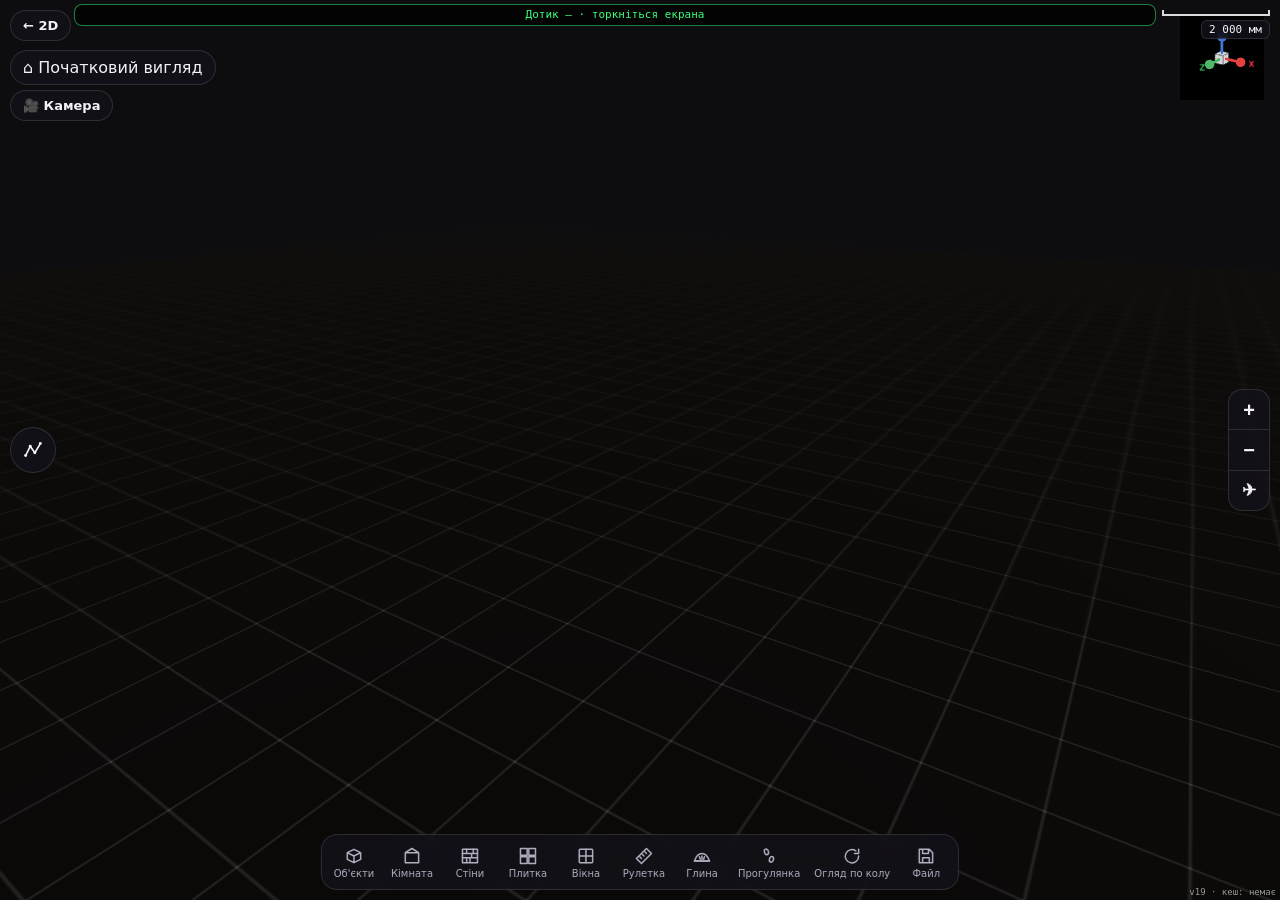
==== commit 58499c9b: "3D: object gizmo takes its touch first and keeps it — a held arrow is no longer dropped by the long " ====
--- a/3d/index.html
+++ b/3d/index.html
@@ -99,6 +99,18 @@
        see touchDebug in app.js. Tap it to hide. -->
   <div id="touchDebug" class="touch-debug">Дотик — · торкніться екрана</div>
 
+  <!-- Which build is open: the app's own version and the cache(s) the
+       installed copy holds — see APP_VERSION in app.js. -->
+  <div id="appVersion" class="app-version"></div>
+
+  <!-- What the selected object's gizmo shows: arrows (slide along an axis)
+       or rings (turn about an axis). Only on screen while the gizmo is —
+       see setObjectGizmoMode in app.js. -->
+  <div id="gizmoModes" class="gizmo-modes hidden">
+    <button id="gizmoMoveBtn" class="on" title="Стрілки: рух об’єкта вздовж осі">Рух</button>
+    <button id="gizmoRotateBtn" title="Кільця: обертання об’єкта навколо осі">Обертання</button>
+  </div>
+
   <div id="scaleBar" class="scale-bar" aria-hidden="true">
     <div id="scaleBarFill" class="scale-bar-fill"></div>
     <span id="scaleBarLabel" class="scale-bar-label">—</span>
@@ -238,6 +250,17 @@
 
   <input type="file" id="fileInput" accept="application/json,.json" class="hidden">
 
+  <!-- The same service worker the 2D page registers (it lives at the site
+       root, so one registration covers both pages) — registered from here
+       too, so opening the 3D mode directly also makes the whole app
+       available offline / installable. -->
+  <script>
+    if ('serviceWorker' in navigator) {
+      window.addEventListener('load', () => {
+        navigator.serviceWorker.register('../service-worker.js').catch(() => {});
+      });
+    }
+  </script>
   <script type="module" src="app.js"></script>
 </body>
 </html>
--- a/3d/style.css
+++ b/3d/style.css
@@ -452,6 +452,34 @@
 .fly-vbtn b { font-size: 18px; line-height: 1; }
 .fly-stick, .fly-speed, .fly-vbtn { pointer-events: auto; }
 .fly-stick.held, .fly-vbtn.held { background: rgba(131, 56, 236, 0.55); }
+/* flight is off while a gizmo handle is being dragged — see layoutFlyUi */
+.fly-left.paused, .fly-right.paused { opacity: 0.18; }
+
+/* ---------- gizmo of the selected object: "Рух" / "Обертання" ---------- */
+.gizmo-modes {
+  position: fixed;
+  right: max(10px, env(safe-area-inset-right));
+  top: calc(max(10px, env(safe-area-inset-top)) + 56px); /* under the scale bar */
+  z-index: 18;
+  display: flex;
+  gap: 4px;
+  padding: 4px;
+  background: var(--hud-bg);
+  border: 1px solid var(--hud-line);
+  border-radius: 14px;
+  backdrop-filter: blur(8px);
+}
+.gizmo-modes button {
+  border: none;
+  border-radius: 10px;
+  padding: 9px 12px;
+  background: transparent;
+  color: var(--hud-text);
+  font: inherit;
+  font-size: 13px;
+  font-weight: 600;
+}
+.gizmo-modes button.on { background: var(--accent); color: #fff; }
 
 /* ---------- "Рулетка": measurements as dimension lines + the snap marker ---------- */
 .measure-line { stroke: #39ff7a; stroke-width: 1.4; }
@@ -485,6 +513,20 @@
   white-space: normal;
 }
 
+/* ---------- which build is open (bottom right corner, under the axes widget) ---------- */
+.app-version {
+  position: fixed;
+  right: max(4px, env(safe-area-inset-right));
+  bottom: max(2px, env(safe-area-inset-bottom));
+  z-index: 30;
+  pointer-events: none;
+  color: rgba(255, 255, 255, 0.6);
+  font-family: "IBM Plex Mono", ui-monospace, monospace;
+  font-size: 9px;
+  line-height: 1.2;
+  text-shadow: 0 0 2px #000;
+}
+
 /* ---------- "Просторова лінія" — own corner button, not in the toolbar ---------- */
 .fab {
   position: fixed;
